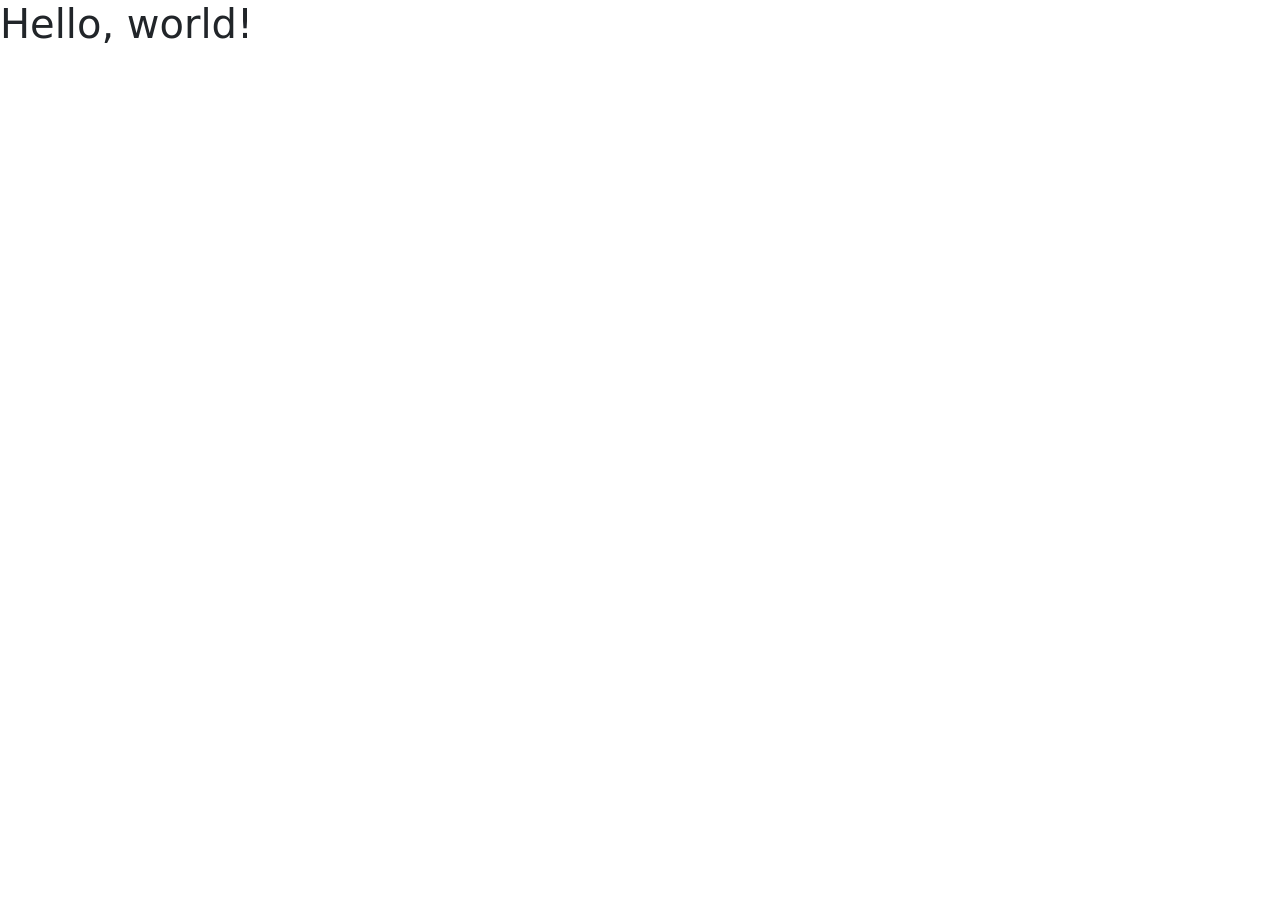
==== index.html @ e9526475 "se agrego carpeta src y pagina de index" ====
<!doctype html>
<html lang="es">
  <head>
    <meta charset="utf-8">
    <meta name="viewport" content="width=device-width, initial-scale=1">
    <title>Filosofía de las emociones</title>
    <link href="https://cdn.jsdelivr.net/npm/bootstrap@5.3.8/dist/css/bootstrap.min.css" rel="stylesheet" integrity="sha384-sRIl4kxILFvY47J16cr9ZwB07vP4J8+LH7qKQnuqkuIAvNWLzeN8tE5YBujZqJLB" crossorigin="anonymous">
  </head>
  <body>
    <h1>Hello, world!</h1>
    <script src="https://cdn.jsdelivr.net/npm/bootstrap@5.3.8/dist/js/bootstrap.bundle.min.js" integrity="sha384-FKyoEForCGlyvwx9Hj09JcYn3nv7wiPVlz7YYwJrWVcXK/BmnVDxM+D2scQbITxI" crossorigin="anonymous"></script>
  </body>
</html>
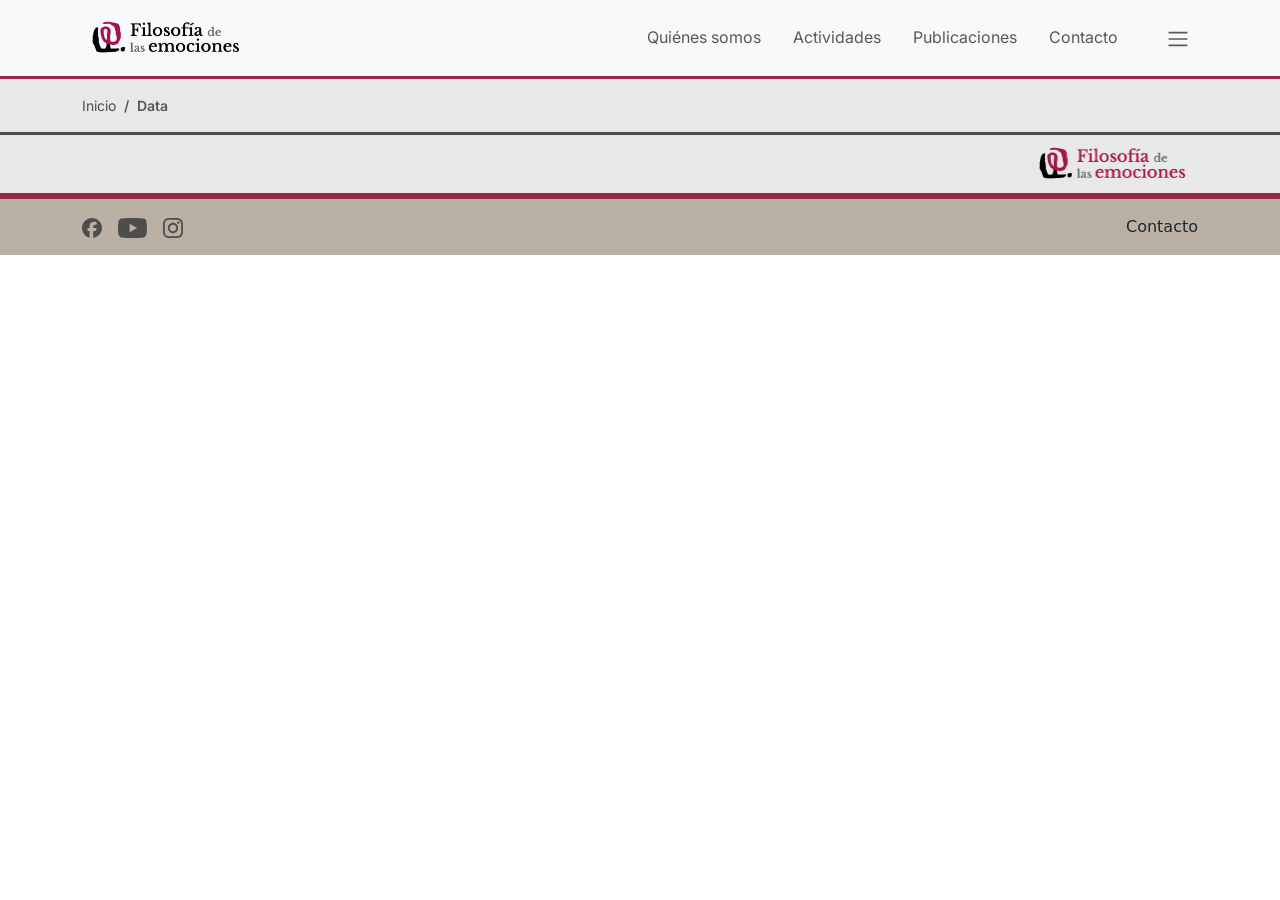
==== commit f337549e: "Creacion de Header y Footer" ====
--- a/index.html
+++ b/index.html
@@ -1,13 +1,139 @@
 <!doctype html>
 <html lang="es">
-  <head>
-    <meta charset="utf-8">
-    <meta name="viewport" content="width=device-width, initial-scale=1">
-    <title>Filosofía de las emociones</title>
-    <link href="https://cdn.jsdelivr.net/npm/bootstrap@5.3.8/dist/css/bootstrap.min.css" rel="stylesheet" integrity="sha384-sRIl4kxILFvY47J16cr9ZwB07vP4J8+LH7qKQnuqkuIAvNWLzeN8tE5YBujZqJLB" crossorigin="anonymous">
-  </head>
-  <body>
-    <h1>Hello, world!</h1>
-    <script src="https://cdn.jsdelivr.net/npm/bootstrap@5.3.8/dist/js/bootstrap.bundle.min.js" integrity="sha384-FKyoEForCGlyvwx9Hj09JcYn3nv7wiPVlz7YYwJrWVcXK/BmnVDxM+D2scQbITxI" crossorigin="anonymous"></script>
-  </body>
+
+<head>
+  <meta charset="utf-8">
+  <meta name="viewport" content="width=device-width, initial-scale=1">
+  <title>Filosofía de las emociones</title>
+  <link href="https://cdn.jsdelivr.net/npm/bootstrap@5.3.8/dist/css/bootstrap.min.css" rel="stylesheet"
+    integrity="sha384-sRIl4kxILFvY47J16cr9ZwB07vP4J8+LH7qKQnuqkuIAvNWLzeN8tE5YBujZqJLB" crossorigin="anonymous">
+  <link rel="stylesheet" href="/src/style_FilEm.css">
+</head>
+
+<body>
+  <nav class="navbar navbar-expand-lg bg-body-tertiary">
+    <div class="container">
+      <a class="navbar-brand" href="#">
+        <img src="/src/img/logo_header_ch.png">
+      </a>
+      <button class="navbar-toggler" type="button" data-bs-toggle="collapse" data-bs-target="#navbarSupportedContent"
+        aria-controls="navbarSupportedContent" aria-expanded="false" aria-label="Toggle navigation">
+        <span class="navbar-toggler-icon"></span>
+      </button>
+      <div class="collapse navbar-collapse" id="navbarSupportedContent">
+        <ul class="navbar-nav ms-lg-auto mb-2 mb-lg-0">
+          <li class="nav-item">
+            <a class="nav-link me-3" href="#">Quiénes somos</a>
+          </li>
+          <li class="nav-item">
+            <a class="nav-link me-3" href="#">Actividades</a>
+          </li>
+          <li class="nav-item">
+            <a class="nav-link me-3" href="#">Publicaciones</a>
+          </li>
+          <li class="nav-item">
+            <a class="nav-link me-3" href="#">Contacto</a>
+          </li>
+          <li class="nav-item dropdown">
+            <a class="nav-link dropdown-toggle ms-3" href="#" role="button" data-bs-toggle="dropdown" aria-expanded="false">
+               <span class="navbar-toggler-icon"></span>
+            </a>
+            <ul class="dropdown-menu dropdown-menu-lg-end">
+              <li><a class="dropdown-item" href="#">Inicio</a></li>
+              <li>
+                <hr class="dropdown-divider">
+              </li>
+              <li><a class="dropdown-item" href="#">Quiénes somos</a></li>
+              <li>
+                <hr class="dropdown-divider">
+              </li>
+              <li><a class="dropdown-item" href="#">Actividades</a></li>
+              <li>
+                <hr class="dropdown-divider">
+              </li>
+              <li><a class="dropdown-item ps-4" href="#">Seminarios</a></li>
+              <li><a class="dropdown-item ps-4" href="#">Conversatorios</a></li>
+              <li><a class="dropdown-item ps-4" href="#">Confrerencias</a></li>
+              <li><a class="dropdown-item ps-4" href="#">Cátedras</a></li>
+              <li>
+                <hr class="dropdown-divider">
+              </li>
+              <li><a class="dropdown-item" href="#">Publicaciones</a></li>
+              <li>
+                <hr class="dropdown-divider">
+              </li>
+              <li><a class="dropdown-item ps-4" href="#">Artículos</a></li>
+              <li><a class="dropdown-item ps-4" href="#">Libros</a></li>
+              <li><a class="dropdown-item ps-4" href="#">Capítulos</a></li>
+              <li>
+                <hr class="dropdown-divider">
+              </li>
+              <li><a class="dropdown-item" href="#">Contacto</a></li>
+              <li>
+                <hr class="dropdown-divider">
+              </li>
+              <li class="d-flex justify-content-end p-2">
+                <a class="" href="#"><img src="/src/img/FB.svg"></a>
+                <a class="" href="#"><img src="/src/img/YT.svg"></a>
+                <a class="" href="#"><img src="/src/img/IG.svg"></a>
+              </li>
+            </ul>
+          </li>
+        </ul>
+      </div>
+    </div>
+  </nav>
+  <section class="breadcrumb-container">
+    <div class="container py-3">
+      <nav aria-label="breadcrumb">
+        <ol class="breadcrumb m-0">
+          <li class="breadcrumb-item"><a href="#">Inicio</a></li>
+          <li class="breadcrumb-item active" aria-current="page">Data</li>
+        </ol>
+      </nav>
+    </div>
+  </section>
+
+    <!-- Footer -->
+    <footer>
+      <section class="bgGris">
+        <div class="container py-1">
+          <div class="col-12 d-flex justify-content-end">
+            <a href="/" class="text-decoration-none" aria-label="Bootstrap">
+              <img class="logo-footer" src="/src/img/logo_footer_ch.png">
+            </a>
+          </div>
+        </div>
+      </section>
+      <section class="footer-container">
+        <div class="container d-flex flex-wrap justify-content-between align-items-center py-3">
+                    <ul class="nav col-md-4 justify-content-start list-unstyled d-flex">
+            <li class="me-3">
+              <a class="text-body-secondary" href="#" aria-label="Instagram">
+                <img src="/src/img/FB.svg">
+              </a>
+            </li>
+            <li class="me-3">
+              <a class="text-body-secondary" href="#" aria-label="Instagram">
+                <img src="/src/img/YT.svg">
+              </a>
+            </li>
+            <li class="me-3">
+              <a class="text-body-secondary" href="#" aria-label="Instagram">
+                <img src="/src/img/IG.svg">
+              </a>
+            </li>
+          </ul>
+          <div class="col-md-4 d-flex justify-content-end">
+                <a class="nav-link" href="#">Contacto</a>
+          </div>
+        </div>
+      </section>
+    </footer>
+
+    <script src="https://cdn.jsdelivr.net/npm/bootstrap@5.3.8/dist/js/bootstrap.bundle.min.js"
+      integrity="sha384-FKyoEForCGlyvwx9Hj09JcYn3nv7wiPVlz7YYwJrWVcXK/BmnVDxM+D2scQbITxI" crossorigin="anonymous">
+    </script>
+</body>
+
 </html>
--- a/src/style_FilEm.css
+++ b/src/style_FilEm.css
@@ -0,0 +1,100 @@
+:root {
+    --color-negro: #0a0c09;
+    --color-blanco: #f8f9fa;
+    --color-gris:#e8e8e8;
+    --color-primario: #99254b;
+    --color-secundario: #bab1a4;
+    --color-terciario: #4e4d4d;
+
+    --tpmenu-: "Inter";
+    --texto-: "Merriweather";
+}
+
+@font-face {
+  font-family: "Inter";
+  src: url("/src/type/Inter-VariableFont.ttf") format("truetype");
+}
+
+@font-face {
+  font-family: "Merriweather";
+  src: url("/src/type/Merriweather-VariableFont.ttf") format("truetype");
+}
+
+.navbar { 
+    font-family: var(--tpmenu-);
+    border-bottom: var(--color-primario) 3px solid;
+}
+.navbar .dropdown-toggle::after {
+  content: none;
+}
+.nav-link:focus, .nav-link:hover {
+    font-weight: 600;
+}
+.navbar-brand img {
+    height: 50px;
+    width: auto;
+}
+
+.dropdown-menu.show {
+    background-color: var(--color-blanco);
+    border-radius: 0%;
+    border:none;
+    filter: drop-shadow(1px 1px 3px rgba(0, 0, 0, 0.3));
+}
+.dropdown-divider {
+    margin: 0.5rem 0.5rem;
+    border-top: 1px solid var(--color-primario);
+    font-size: .875em;
+}
+.dropdown-item:hover {
+    font-weight: 600;
+    background-color: var(--bs-dropdown-link-hover-bg);
+}
+.dropdown-menu li a{
+    padding-left: 10px;
+}
+.dropdown-menu li a img:hover{
+    transform: scale(1.1);
+}
+.dropdown-menu li a img{
+    height: 20px;
+    width: auto;
+}
+
+.breadcrumb {
+    font-family: var(--tpmenu-);
+    font-size: .875em;
+} 
+.breadcrumb-container {
+    background-color: var(--color-gris);
+    border-bottom: var(--color-terciario) 3px solid;
+}
+.breadcrumb-item a{
+    color: var(--color-terciario);
+    text-decoration: none;
+}
+.breadcrumb-item a:hover{
+    font-weight: 600;
+}
+.breadcrumb-item.active {
+    font-weight: 600;    
+}
+.logo-footer {
+    height: 50px;
+    width: auto;
+}
+.footer-container {
+    background-color: var(--color-secundario);
+    border-top: var(--color-primario) 6px solid;
+}
+.footer-container img {
+    height: 20px;
+    width: auto;
+}
+
+.bgBlanco {
+    background-color: var(--color-blanco);
+}
+.bgGris {
+    background-color: var(--color-gris);
+}
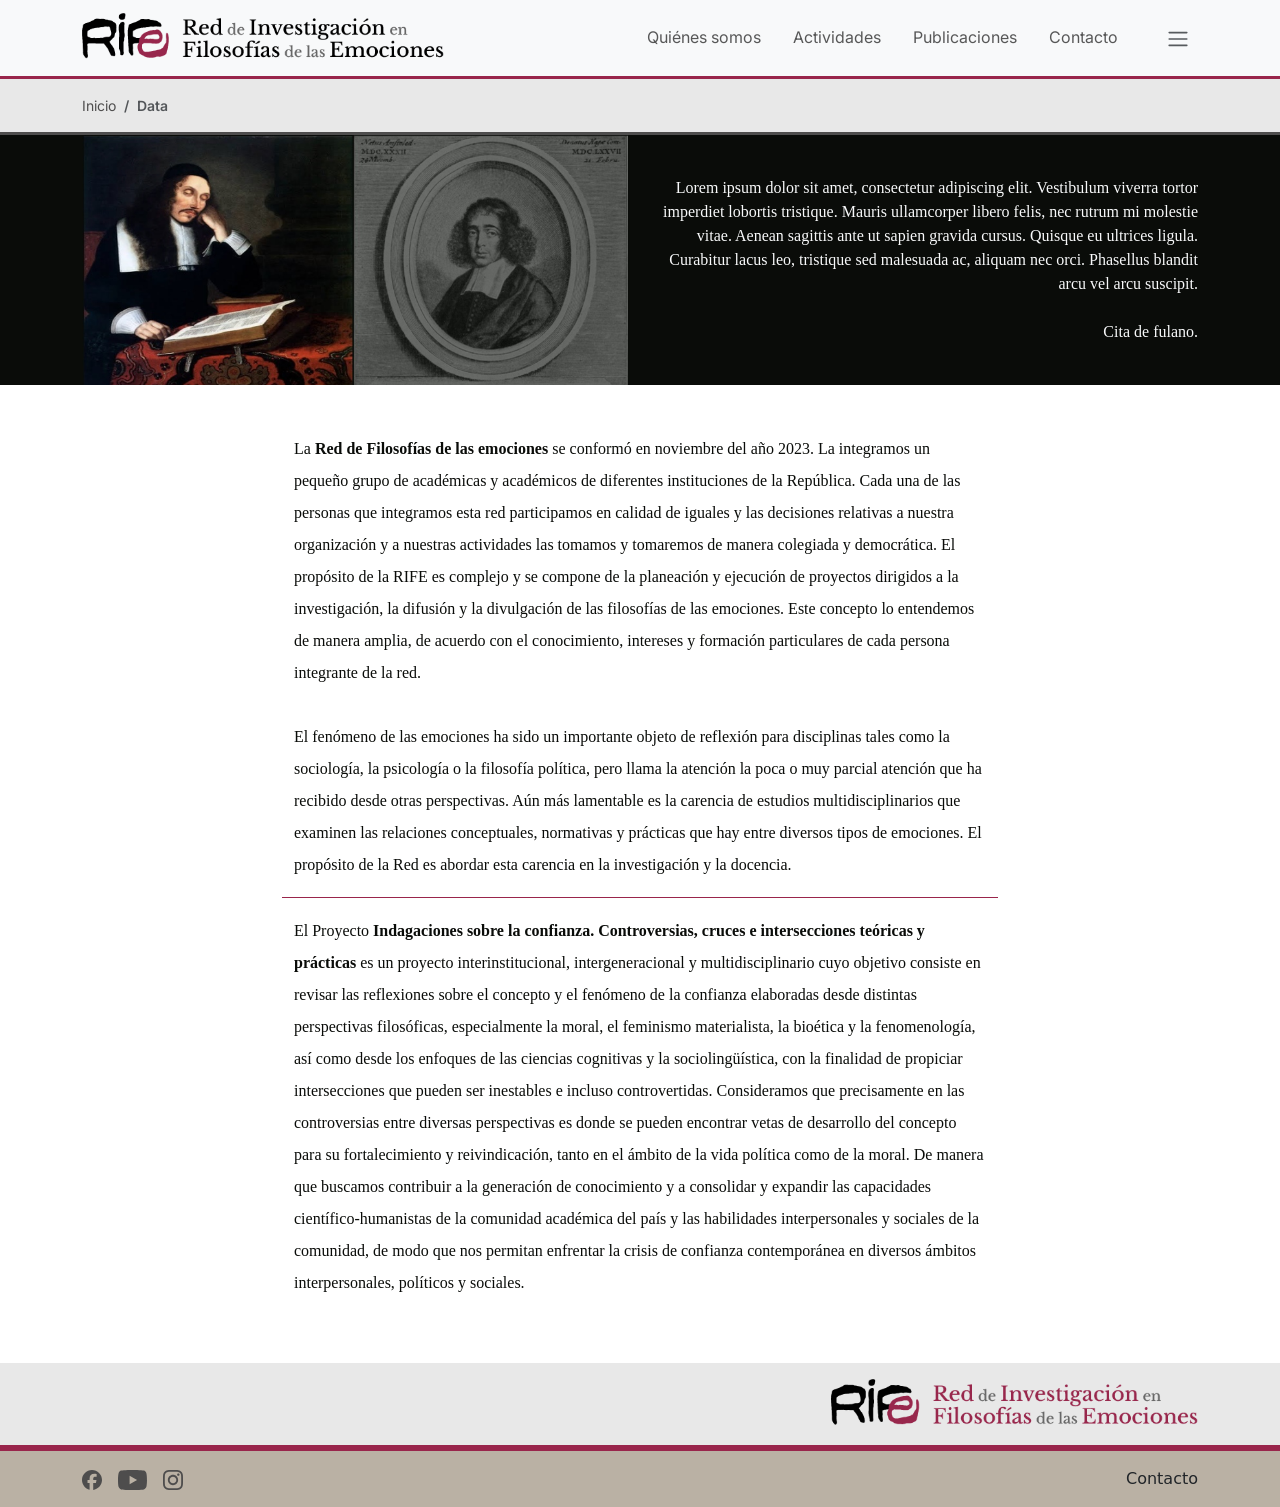
==== commit c3f528bb: "se concluyo con la integracion de la informacion de quienesSomos" ====
--- a/index.html
+++ b/index.html
@@ -14,7 +14,7 @@
   <nav class="navbar navbar-expand-lg bg-body-tertiary">
     <div class="container">
       <a class="navbar-brand" href="#">
-        <img src="/src/img/logo_header_ch.png">
+        <img src="/src/img/logo_header.png">
       </a>
       <button class="navbar-toggler" type="button" data-bs-toggle="collapse" data-bs-target="#navbarSupportedContent"
         aria-controls="navbarSupportedContent" aria-expanded="false" aria-label="Toggle navigation">
@@ -35,7 +35,7 @@
             <a class="nav-link me-3" href="#">Contacto</a>
           </li>
           <li class="nav-item dropdown">
-            <a class="nav-link dropdown-toggle ms-3" href="#" role="button" data-bs-toggle="dropdown" aria-expanded="false">
+            <a class="nav-link dropdown-toggle ms-3 d-md-none d-lg-block" href="#" role="button" data-bs-toggle="dropdown" aria-expanded="false">
                <span class="navbar-toggler-icon"></span>
             </a>
             <ul class="dropdown-menu dropdown-menu-lg-end">
@@ -94,13 +94,107 @@
     </div>
   </section>
 
+  <!-- Banner -->
+   <section class="bgBlack">
+     <div class="container">
+       <div id="Banner" class="carousel slide" data-bs-ride="carousel">
+         <div class="carousel-inner">
+           <div class="carousel-item active">
+             <div class="row">
+               <div class="izquierdo col-12 col-lg-6">
+                 <img src="/src/img/Banner/Captura de pantalla 2026-03-10 a la(s) 12-compressed.jpg"
+                   class="d-block w-100" alt="...">
+               </div>
+               <div class="derecho col-12 col-lg-6 d-flex align-items-center">
+                 <p class="text-end m-0">Lorem ipsum dolor sit amet, consectetur adipiscing elit. Vestibulum viverra tortor
+                   imperdiet lobortis tristique. Mauris ullamcorper libero felis, nec rutrum mi molestie vitae. Aenean
+                   sagittis ante ut sapien gravida cursus. Quisque eu ultrices ligula. Curabitur lacus leo, tristique
+                   sed malesuada ac, aliquam nec orci. Phasellus blandit arcu vel arcu suscipit.
+                   <br>
+                   <br>
+                   Cita de fulano.
+                 </p>
+               </div>
+             </div>
+           </div>
+            <div class="carousel-item">
+             <div class="row">
+               <div class="izquierdo col-12 col-lg-6">
+                 <img src="/src/img/Banner/Captura de pantalla 2026-03-10 a la(s) 12-compressed.jpg"
+                   class="d-block w-100" alt="...">
+               </div>
+               <div class="derecho col-12 col-lg-6 d-flex align-items-center">
+                 <p class="text-end m-0">Lorem ipsum dolor sit amet, consectetur adipiscing elit. Vestibulum viverra tortor
+                   imperdiet lobortis tristique. Mauris ullamcorper libero felis, nec rutrum mi molestie vitae. Aenean
+                   sagittis ante ut sapien gravida cursus. Quisque eu ultrices ligula. Curabitur lacus leo, tristique
+                   sed malesuada ac, aliquam nec orci. Phasellus blandit arcu vel arcu suscipit.
+                   <br>
+                   <br>
+                   Cita de fulano.
+                 </p>
+               </div>
+             </div>
+           </div>
+         </div>
+         <!-- <button class="carousel-control-prev" type="button" data-bs-target="#Banner" data-bs-slide="prev">
+           <span class="carousel-control-prev-icon" aria-hidden="true"></span>
+           <span class="visually-hidden">Previous</span>
+         </button>
+         <button class="carousel-control-next" type="button" data-bs-target="#Banner" data-bs-slide="next">
+           <span class="carousel-control-next-icon" aria-hidden="true"></span>
+           <span class="visually-hidden">Next</span>
+         </button> -->
+       </div>
+     </div>
+   </section>
+
+   <!-- Contenido -->
+    <section>
+      <div class="container py-5">
+        <div class="row contenido">
+          <p>
+            La <strong>Red de Filosofías de las emociones</strong> se conformó en noviembre del año 2023. La integramos
+            un pequeño grupo de académicas y académicos de diferentes instituciones de la República. Cada una de las
+            personas que integramos esta red participamos en calidad de iguales y las decisiones relativas a nuestra
+            organización y a nuestras actividades las tomamos y tomaremos de manera colegiada y democrática.
+            El propósito de la RIFE es complejo y se compone de la planeación y ejecución de proyectos dirigidos a la
+            investigación, la difusión y la divulgación de las filosofías de las emociones. Este concepto lo entendemos
+            de manera amplia, de acuerdo con el conocimiento, intereses y formación particulares de cada persona
+            integrante de la red.
+            <br>
+            <br>
+            El fenómeno de las emociones ha sido un importante objeto de reflexión para disciplinas tales como la
+            sociología, la psicología o la filosofía política, pero llama la atención la poca o muy parcial atención que
+            ha recibido desde otras perspectivas. Aún más lamentable es la carencia de estudios multidisciplinarios que
+            examinen las relaciones conceptuales, normativas y prácticas que hay entre diversos tipos de emociones. El
+            propósito de la Red es abordar esta carencia en la investigación y la docencia.
+          </p>
+          <hr>
+          <p>
+            El Proyecto <strong>Indagaciones sobre la confianza. Controversias, cruces e intersecciones teóricas y prácticas</strong> es
+            un proyecto interinstitucional, intergeneracional y multidisciplinario cuyo objetivo consiste en revisar las
+            reflexiones sobre el concepto y el fenómeno de la confianza elaboradas desde distintas perspectivas
+            filosóficas, especialmente la moral, el feminismo materialista, la bioética y la fenomenología, así como
+            desde los enfoques de las ciencias cognitivas y la sociolingüística, con la finalidad de propiciar
+            intersecciones que pueden ser inestables e incluso controvertidas.
+            Consideramos que precisamente en las controversias entre diversas perspectivas es donde se pueden encontrar
+            vetas de desarrollo del concepto para su fortalecimiento y reivindicación, tanto en el ámbito de la vida
+            política como de la moral. De manera que buscamos contribuir a la generación de conocimiento y a consolidar
+            y expandir las capacidades científico-humanistas de la comunidad académica del país y las habilidades
+            interpersonales y sociales de la comunidad, de modo que nos permitan enfrentar la crisis de confianza
+            contemporánea en diversos ámbitos interpersonales, políticos y sociales.
+          </p>
+        </div>
+      </div>
+    </section>
+
     <!-- Footer -->
     <footer>
       <section class="bgGris">
-        <div class="container py-1">
+        <div class="container py-3">
           <div class="col-12 d-flex justify-content-end">
             <a href="/" class="text-decoration-none" aria-label="Bootstrap">
-              <img class="logo-footer" src="/src/img/logo_footer_ch.png">
+              <img class="logo-footer" src="/src/img/logo_footer.png">
             </a>
           </div>
         </div>
--- a/src/style_FilEm.css
+++ b/src/style_FilEm.css
@@ -20,6 +20,28 @@
   src: url("/src/type/Merriweather-VariableFont.ttf") format("truetype");
 }
 
+h5 {
+        font-family: var(--texto-);
+    color: var(--color-negro);
+}
+p {
+    font-family: var(--texto-);
+    color: var(--color-negro);
+    line-height: 2;
+}
+a {
+    color: var(--color-primario);
+}
+hr {
+  display: block;
+  height: 2px;
+  border: 0;
+  border-top: 1px solid var(--color-primario);
+  margin: 1em 0;
+  padding: 0;
+  opacity: 1;
+}
+
 .navbar { 
     font-family: var(--tpmenu-);
     border-bottom: var(--color-primario) 3px solid;
@@ -31,8 +53,14 @@
     font-weight: 600;
 }
 .navbar-brand img {
-    height: 50px;
+    height: 30px;
     width: auto;
+}
+.navbar-toggler {
+    border: none;
+}
+.navbar-toggler:focus {
+    box-shadow: none;
 }
 
 .dropdown-menu.show {
@@ -80,7 +108,7 @@
     font-weight: 600;    
 }
 .logo-footer {
-    height: 50px;
+    height: 30px;
     width: auto;
 }
 .footer-container {
@@ -91,10 +119,63 @@
     height: 20px;
     width: auto;
 }
+@media (min-width: 1200px) { 
+    .logo-footer {
+    height: 50px;
+    width: auto;
+}
+.navbar-brand img {
+    height: 50px;
+    width: auto;
+}
+ }
+
+
+/* Banner */
+#Banner .carousel-inner .carousel-item .izquierdo{
+    max-height: 250px;
+    overflow-y: hidden;
+}
+#Banner .carousel-inner .carousel-item .derecho{
+    max-height: 250px;
+    min-height: 250px;
+}
+#Banner p {
+    color: var(--color-blanco);
+    font-family: var(--texto-);
+    line-height: 1.5;
+}
+
+/* Contenedor Main */
+.row.contenido {
+    margin: 0px 200px;
+}
+
+
+/* colaboradorCard */
+.card-body img {
+    width: 30px;
+    height: auto;
+}
+.card-body p {
+    line-height: 1.3;
+}
+.card .row .col-md-3 img {
+    border:solid 3px var(--color-primario);
+}
+
+/* Modal */
+.semblanza p{
+    font-size: 14px;
+    line-height: 1.3;
+}
 
 .bgBlanco {
     background-color: var(--color-blanco);
 }
+.bgBlack {
+ background-color: var(--color-negro);   
+}
 .bgGris {
     background-color: var(--color-gris);
 }
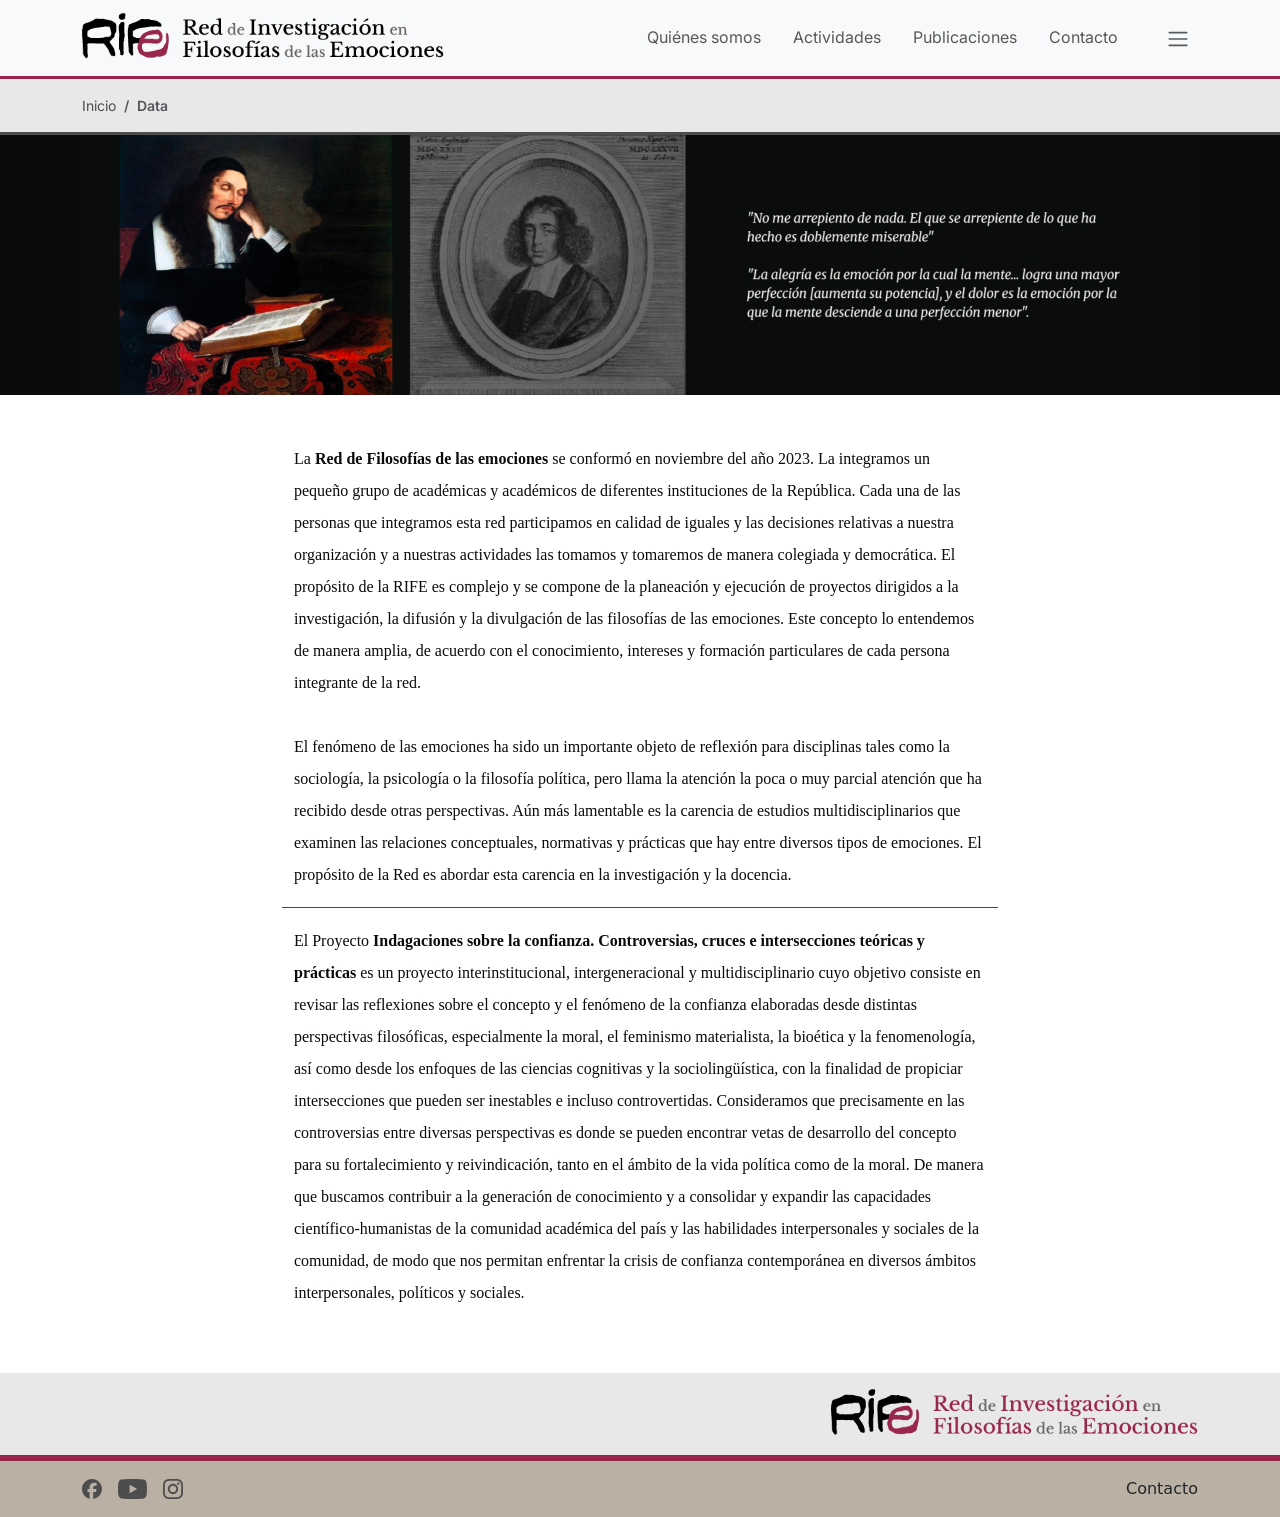
==== commit 1e3a53be: "calendarios imagenes en git" ====
--- a/index.html
+++ b/index.html
@@ -7,14 +7,14 @@
   <title>Filosofía de las emociones</title>
   <link href="https://cdn.jsdelivr.net/npm/bootstrap@5.3.8/dist/css/bootstrap.min.css" rel="stylesheet"
     integrity="sha384-sRIl4kxILFvY47J16cr9ZwB07vP4J8+LH7qKQnuqkuIAvNWLzeN8tE5YBujZqJLB" crossorigin="anonymous">
-  <link rel="stylesheet" href="/src/style_FilEm.css">
+  <link rel="stylesheet" href="./src/css/style_FilEm.css">
 </head>
 
 <body>
   <nav class="navbar navbar-expand-lg bg-body-tertiary">
     <div class="container">
       <a class="navbar-brand" href="#">
-        <img src="/src/img/logo_header.png">
+        <img src="./src/img/logo_header.png">
       </a>
       <button class="navbar-toggler" type="button" data-bs-toggle="collapse" data-bs-target="#navbarSupportedContent"
         aria-controls="navbarSupportedContent" aria-expanded="false" aria-label="Toggle navigation">
@@ -73,9 +73,9 @@
                 <hr class="dropdown-divider">
               </li>
               <li class="d-flex justify-content-end p-2">
-                <a class="" href="#"><img src="/src/img/FB.svg"></a>
-                <a class="" href="#"><img src="/src/img/YT.svg"></a>
-                <a class="" href="#"><img src="/src/img/IG.svg"></a>
+                <a class="" href="#"><img src="./src/img/FB.svg"></a>
+                <a class="" href="#"><img src="./src/img/YT.svg"></a>
+                <a class="" href="#"><img src="./src/img/IG.svg"></a>
               </li>
             </ul>
           </li>
@@ -101,8 +101,10 @@
          <div class="carousel-inner">
            <div class="carousel-item active">
              <div class="row">
-               <div class="izquierdo col-12 col-lg-6">
-                 <img src="/src/img/Banner/Captura de pantalla 2026-03-10 a la(s) 12-compressed.jpg"
+              <img class="img-fluid d-none d-lg-block" src="./src/img/Banner/escritorio/banner1.jpg">
+              <img class="img-fluid d-lg-none" src="./src/img/Banner/responsivo/banner1r.jpg">
+               <!-- <div class="izquierdo col-12 col-lg-6">
+                 <img src="./src/img/Banner/Captura de pantalla 2026-03-10 a la(s) 12-compressed.jpg"
                    class="d-block w-100" alt="...">
                </div>
                <div class="derecho col-12 col-lg-6 d-flex align-items-center">
@@ -114,25 +116,25 @@
                    <br>
                    Cita de fulano.
                  </p>
-               </div>
+               </div> -->
              </div>
            </div>
             <div class="carousel-item">
              <div class="row">
-               <div class="izquierdo col-12 col-lg-6">
-                 <img src="/src/img/Banner/Captura de pantalla 2026-03-10 a la(s) 12-compressed.jpg"
-                   class="d-block w-100" alt="...">
-               </div>
-               <div class="derecho col-12 col-lg-6 d-flex align-items-center">
-                 <p class="text-end m-0">Lorem ipsum dolor sit amet, consectetur adipiscing elit. Vestibulum viverra tortor
-                   imperdiet lobortis tristique. Mauris ullamcorper libero felis, nec rutrum mi molestie vitae. Aenean
-                   sagittis ante ut sapien gravida cursus. Quisque eu ultrices ligula. Curabitur lacus leo, tristique
-                   sed malesuada ac, aliquam nec orci. Phasellus blandit arcu vel arcu suscipit.
-                   <br>
-                   <br>
-                   Cita de fulano.
-                 </p>
-               </div>
+              <img class="img-fluid d-none d-lg-block" src="./src/img/Banner/escritorio/banner2.jpg">
+              <img class="img-fluid d-lg-none" src="./src/img/Banner/responsivo/banner2r.jpg">
+             </div>
+           </div>
+          <div class="carousel-item">
+             <div class="row">
+              <img class="img-fluid d-none d-lg-block" src="./src/img/Banner/escritorio/banner3.jpg">
+              <img class="img-fluid d-lg-none" src="./src/img/Banner/responsivo/banner3r.jpg">
+             </div>
+           </div>
+            <div class="carousel-item">
+             <div class="row">
+              <img class="img-fluid d-none d-lg-block" src="./src/img/Banner/escritorio/banner4.jpg">
+              <img class="img-fluid d-lg-none" src="./src/img/Banner/responsivo/banner4r.jpg">
              </div>
            </div>
          </div>
@@ -194,7 +196,7 @@
         <div class="container py-3">
           <div class="col-12 d-flex justify-content-end">
             <a href="/" class="text-decoration-none" aria-label="Bootstrap">
-              <img class="logo-footer" src="/src/img/logo_footer.png">
+              <img class="logo-footer" src="./src/img/logo_footer.png">
             </a>
           </div>
         </div>
@@ -204,17 +206,17 @@
                     <ul class="nav col-md-4 justify-content-start list-unstyled d-flex">
             <li class="me-3">
               <a class="text-body-secondary" href="#" aria-label="Instagram">
-                <img src="/src/img/FB.svg">
+                <img src="./src/img/FB.svg">
               </a>
             </li>
             <li class="me-3">
               <a class="text-body-secondary" href="#" aria-label="Instagram">
-                <img src="/src/img/YT.svg">
+                <img src="./src/img/YT.svg">
               </a>
             </li>
             <li class="me-3">
               <a class="text-body-secondary" href="#" aria-label="Instagram">
-                <img src="/src/img/IG.svg">
+                <img src="./src/img/IG.svg">
               </a>
             </li>
           </ul>
--- a/src/css/style_FilEm.css
+++ b/src/css/style_FilEm.css
@@ -0,0 +1,336 @@
+:root {
+    --color-negro: #0a0c09;
+    --color-blanco: #f8f9fa;
+    --color-gris:#e8e8e8;
+    --color-primario: #99254b;
+    --color-secundario: #bab1a4;
+    --color-terciario: #4e4d4d;
+
+    --tpmenu-: "Inter";
+    --texto-: "Merriweather";
+}
+
+@font-face {
+  font-family: "Inter";
+  src: url("/src/type/Inter-VariableFont.ttf") format("truetype");
+}
+
+@font-face {
+  font-family: "Merriweather";
+  src: url("/src/type/Merriweather-VariableFont.ttf") format("truetype");
+}
+
+h5 {
+    font-family: var(--texto-);
+    color: var(--color-negro);
+}
+h4 {
+    font-family: var(--texto-);
+    color: var(--color-negro);
+}
+p {
+    font-family: var(--texto-);
+    color: var(--color-negro);
+    line-height: 2;
+}
+a {
+    color: var(--color-primario);
+}
+hr {
+  display: block;
+  height: 2px;
+  border: 0;
+  border-top: 1px solid var(--color-primario);
+  margin: 1em 0;
+  padding: 0;
+  opacity: 1;
+}
+hr.stroke{
+    border: none;
+    margin: 0px;
+    height: 7px;
+    background-image: url("/src/img/pleca.svg");
+    background-repeat: no-repeat;
+    background-position: 10px;
+    background-size: contain;
+}
+section {
+    overflow: hidden;
+}
+.navbar { 
+    font-family: var(--tpmenu-);
+    border-bottom: var(--color-primario) 3px solid;
+}
+.navbar .dropdown-toggle::after {
+  content: none;
+}
+.nav-link:focus, .nav-link:hover {
+    font-weight: 600;
+}
+.navbar-brand img {
+    height: 30px;
+    width: auto;
+}
+.navbar-toggler {
+    border: none;
+}
+.navbar-toggler:focus {
+    box-shadow: none;
+}
+
+.dropdown-menu.show {
+    background-color: var(--color-blanco);
+    border-radius: 0%;
+    border:none;
+    filter: drop-shadow(1px 1px 3px rgba(0, 0, 0, 0.3));
+}
+.dropdown-divider {
+    margin: 0.5rem 0.5rem;
+    border-top: 1px solid var(--color-primario);
+    font-size: .875em;
+}
+.dropdown-item:hover {
+    font-weight: 600;
+    background-color: var(--bs-dropdown-link-hover-bg);
+}
+.dropdown-menu li a{
+    padding-left: 10px;
+}
+.dropdown-menu li a img:hover{
+    transform: scale(1.1);
+}
+.dropdown-menu li a img{
+    height: 20px;
+    width: auto;
+}
+
+.breadcrumb {
+    font-family: var(--tpmenu-);
+    font-size: .875em;
+} 
+.breadcrumb-container {
+    background-color: var(--color-gris);
+    border-bottom: var(--color-terciario) 3px solid;
+}
+.breadcrumb-item a{
+    color: var(--color-terciario);
+    text-decoration: none;
+}
+.breadcrumb-item a:hover{
+    font-weight: 600;
+}
+.breadcrumb-item.active {
+    font-weight: 600;    
+}
+.logo-footer {
+    height: 30px;
+    width: auto;
+}
+.footer-container {
+    background-color: var(--color-secundario);
+    border-top: var(--color-primario) 6px solid;
+}
+.footer-container img {
+    height: 20px;
+    width: auto;
+}
+@media (min-width: 1200px) { 
+    .logo-footer {
+    height: 50px;
+    width: auto;
+}
+.navbar-brand img {
+    height: 50px;
+    width: auto;
+}
+ }
+
+      .titulo_limitado {
+    display: -webkit-box;
+    -webkit-line-clamp: 2; /* ajusta según altura */
+    -webkit-box-orient: vertical;
+    overflow: hidden;
+    text-overflow: ellipsis;
+  }
+/* Banner */
+#Banner .carousel-inner .carousel-item .izquierdo{
+    max-height: 250px;
+    overflow-y: hidden;
+}
+#Banner .carousel-inner .carousel-item .derecho{
+    max-height: 250px;
+    min-height: 250px;
+}
+#Banner p {
+    color: var(--color-blanco);
+    font-family: var(--texto-);
+    line-height: 1.5;
+}
+
+/* Contenedor Main */
+.row.contenido {
+    margin: 0px 200px;
+}
+
+
+/* colaboradorCard */
+.card-body img {
+    width: 30px;
+    height: auto;
+}
+.card-body p {
+    line-height: 1.3;
+}
+.card .row .col-md-3 img {
+    border:solid 3px var(--color-primario);
+}
+
+/* Modal */
+.semblanza p{
+    font-size: 14px;
+    line-height: 1.3;
+}
+
+/* Slider Slick */
+.slick-prev, .slick-next {
+    font-size: 0;
+    line-height: 0;
+    position:relative;
+    top: 50%;
+    display: block;
+    width: 40px;
+    height: 40px;
+    padding: 0;
+    -webkit-transform: translate(0, 0%);
+    -ms-transform: translate(0, 0%);
+    transform: translate(0, 0%);
+    cursor: pointer;
+    color: transparent;
+    border: none;
+    outline: none;
+    background: transparent;
+}
+.slick-prev:before, .slick-next:before {
+font-size: 0px;
+}
+
+/* Seminarios */
+.seminarios.slick-slider .slick-list{
+    overflow: unset;
+}
+.seminarios.slick-slider .slick-list .card{
+    padding: 0.75rem;
+    border-radius: 0;
+    border: var(--color-primario) solid 1px;
+    margin: 0rem 0.5rem;
+}
+
+.seminarios.slick-slider .slick-list .card img{
+    border-radius: 0;
+    height: 100%;
+    aspect-ratio: 0.7;
+}
+
+/* Conversatorios */
+.conversatorios.slick-slider .slick-list{
+    overflow: unset;
+}
+.conversatorios.slick-slider .slick-list .card{
+    padding: 0.75rem;
+    border-radius: 0;
+    border: var(--color-primario) solid 1px;
+    margin: 0rem 0.5rem;
+    background-color: var(--color-blanco);
+}
+iframe {
+    aspect-ratio: 1.7777777777777778;
+}
+
+/* conferencias */
+
+.conferencias .card{
+    padding: 0.75rem;
+    border-radius: 0;
+    border: var(--color-primario) solid 1px;
+    margin: 0rem 0.5rem;
+    background-color: var(--color-blanco);
+}
+
+/* Cátedras */
+.catedras.slick-slider .slick-list{
+    overflow: unset;
+}
+.catedras.slick-slider .slick-list .card{
+    padding: 0.75rem;
+    border-radius: 0;
+    border: var(--color-primario) solid 1px;
+    margin: 0rem 0.5rem;
+    background-color: var(--color-blanco);
+}
+
+/* Conversatorios */
+.publicaciones .card{
+    padding: 0.75rem;
+    border-radius: 0;
+    border: var(--color-terciario) solid 1px;
+    margin: 0rem 0.5rem;
+    background-color: var(--color-blanco);
+}
+.publicaciones .card:hover{
+    background-color: var(--color-secundario);
+    border: var(--color-primario) solid 1px;
+}
+
+/* libros */
+
+.libros .card{
+    padding: 0.75rem;
+    border-radius: 0;
+    border: var(--color-primario) solid 1px;
+    margin: 0rem 0.5rem;
+    background-color: var(--color-blanco);
+}
+.libros a{
+    color: var(--color-negro);
+        text-decoration: none;
+}
+
+/* Contacto */
+.contacto form{
+        padding: 30px;
+    border-radius: 0;
+    border: var(--color-negro) solid 1px;
+    margin: 0rem 0.5rem;
+    background-color: var(--color-blanco);
+}
+.contacto input, .contacto textarea{
+    border-radius: 0;
+    border: var(--color-primario) solid 1px;
+}
+.contacto button{
+    border-radius: 0;
+    border: var(--color-primario) solid 1px;
+    background-color: transparent;
+    color: var(--color-negro);
+}
+.contacto button:hover{
+     border: var(--color-primario) solid 1px;
+    background-color: var(--color-primario);
+}
+.contacto img {
+    height: 30px;
+    width: auto;
+}
+
+.bgBlanco {
+    background-color: var(--color-blanco);
+}
+.bgBlack {
+ background-color: var(--color-negro);   
+}
+.bgGris {
+    background-color: var(--color-gris);
+}
+.bgCafe {
+    background-color: var(--color-secundario);
+}
